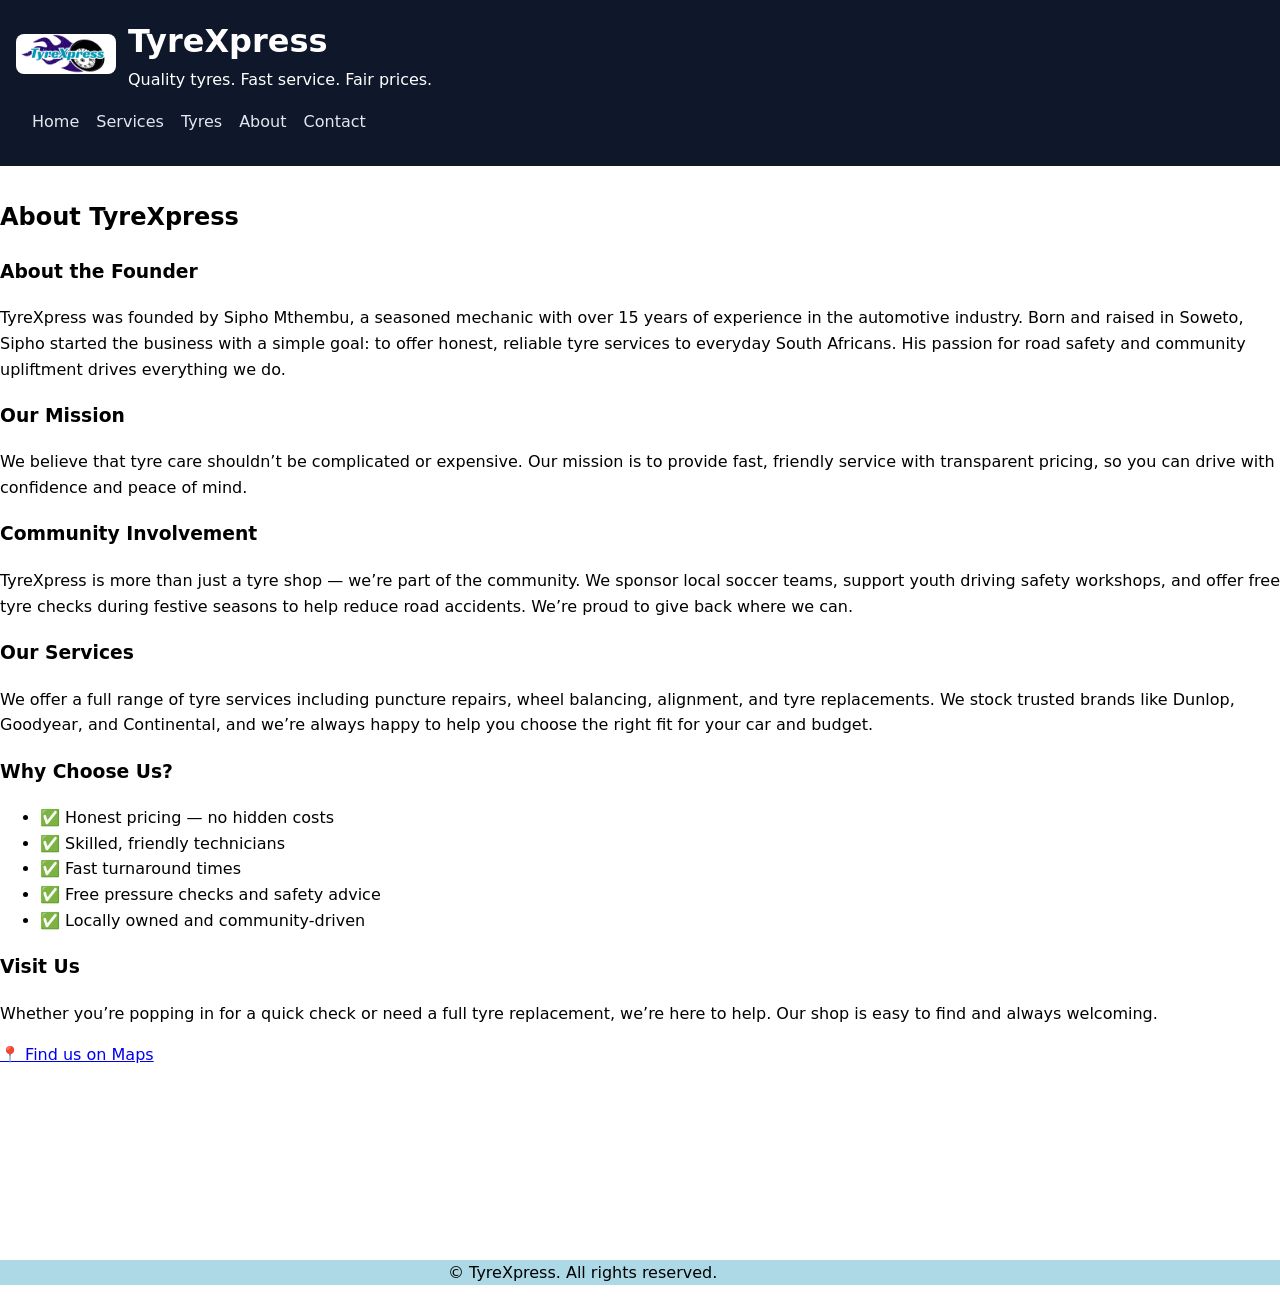
==== about.html @ 30d89226 "First Commit" ====
<!DOCTYPE html>
<html lang="en">
<head>
    <meta charset="UTF-8">
    <meta name="viewport" content="width=device-width, initial-scale=1.0">
    <title>Document</title>
    <style>
        body { 
            font-family: system-ui, -apple-system, Segoe UI, Roboto, Helvetica, Arial, sans-serif; 
            margin: 0; 
            line-height: 1.6; 
        }
    header, nav, main, footer { 
        padding: 16px; 
    }
    header { 
        background: #0f172a; 
        color: #fff; 
    }
    header .brand {
         display: flex; 
         align-items: center; 
         gap: 12px; 
        }
    header img { height: 40px; 
        width: 100px; 
        object-fit: cover; 
        border-radius: 8px; 
    }
    nav a {
         margin-right: 12px; 
         color: #e2e8f0; 
         text-decoration: none; 
        }
    nav a:hover { 
        text-decoration: underline;
         }
    </style>
</head>
<body>
    <header>
        <div class="container">
          <div class="brand">
            <!-- Replace with your logo image if you have one -->
            <img src="Images/TyreXpress.png" alt="TyreXpress logo" />
            <div>
              <h1 style="margin: 0;">TyreXpress</h1>
              <p style="margin: 0;" class="muted">Quality tyres. Fast service. Fair prices.</p>
            </div>
          </div>
          <nav aria-label="Primary Navigation">
            <a href="index.html">Home</a>
            <a href="service.html">Services</a>
            <a href="tyres.html">Tyres</a>
            <a href="about.html">About</a>
            <a href="contact.html">Contact</a>
          </nav>
        </div>
      </header>

      <!-- About section -->
    <section id="about" aria-labelledby="about-title" style="margin-top: 32px;">
        <h2 id="about-title">About TyreXpress</h2>
      
        <h3>About the Founder</h3>
        <p>TyreXpress was founded by Sipho Mthembu, a seasoned mechanic with over 15 years of experience in the automotive industry. Born and raised in Soweto, Sipho started the business with a simple goal: to offer honest, reliable tyre services to everyday South Africans. His passion for road safety and community upliftment drives everything we do.</p>
      
        <h3>Our Mission</h3>
        <p>We believe that tyre care shouldn’t be complicated or expensive. Our mission is to provide fast, friendly service with transparent pricing, so you can drive with confidence and peace of mind.</p>
      
        <h3>Community Involvement</h3>
        <p>TyreXpress is more than just a tyre shop — we’re part of the community. We sponsor local soccer teams, support youth driving safety workshops, and offer free tyre checks during festive seasons to help reduce road accidents. We’re proud to give back where we can.</p>
      
        <h3>Our Services</h3>
        <p>We offer a full range of tyre services including puncture repairs, wheel balancing, alignment, and tyre replacements. We stock trusted brands like Dunlop, Goodyear, and Continental, and we’re always happy to help you choose the right fit for your car and budget.</p>
      
        <h3>Why Choose Us?</h3>
        <ul>
          <li>✅ Honest pricing — no hidden costs</li>
          <li>✅ Skilled, friendly technicians</li>
          <li>✅ Fast turnaround times</li>
          <li>✅ Free pressure checks and safety advice</li>
          <li>✅ Locally owned and community-driven</li>
        </ul>
      
        <h3>Visit Us</h3>
        <p>Whether you’re popping in for a quick check or need a full tyre replacement, we’re here to help. Our shop is easy to find and always welcoming.</p>
        <p>
          <a href="https://maps.example.com/tyreXpress" target="_blank" rel="noopener">📍 Find us on Maps</a>
        </p>
      </section>

      <div style="background: lightblue;">
        <p style="margin-top: 15%; margin-left: 35%; width: 100%; ">&copy; <span id="year"></span> TyreXpress. All rights reserved.</p>
    
      </div>
</body>
</html>
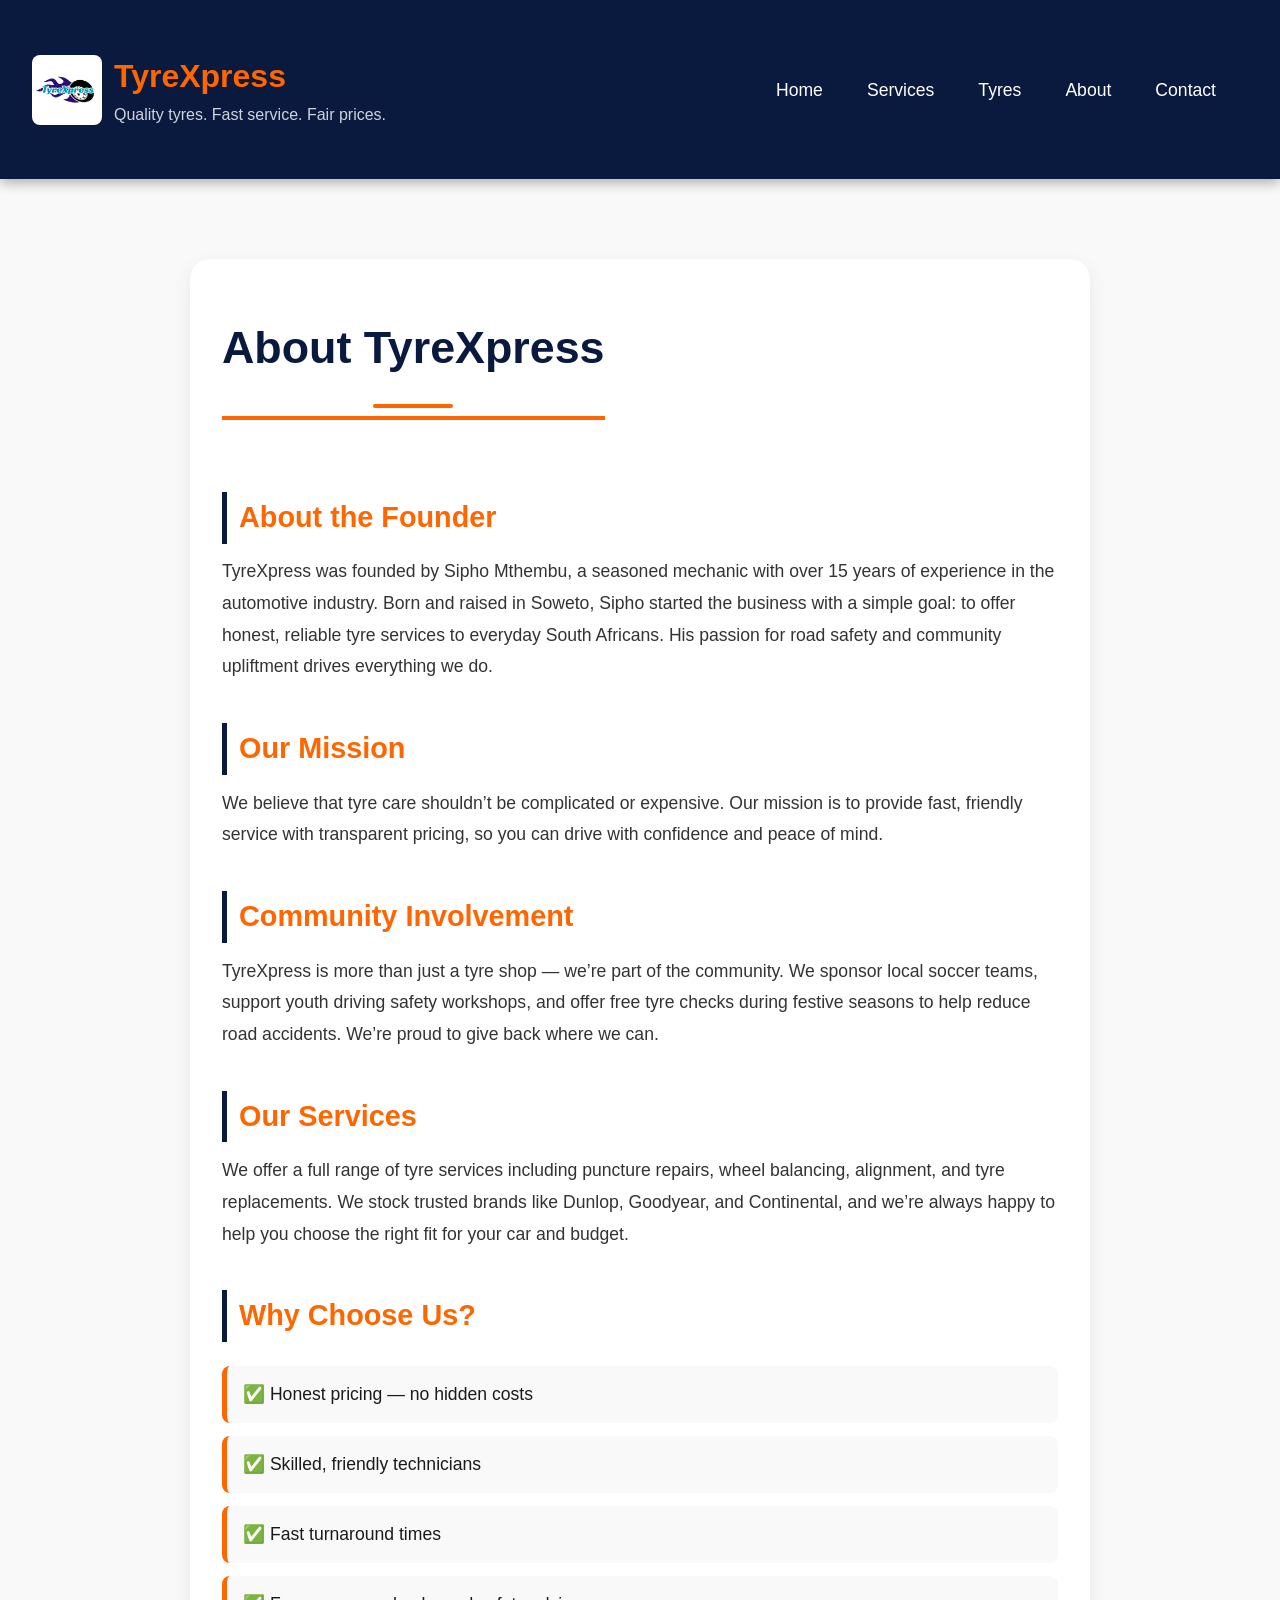
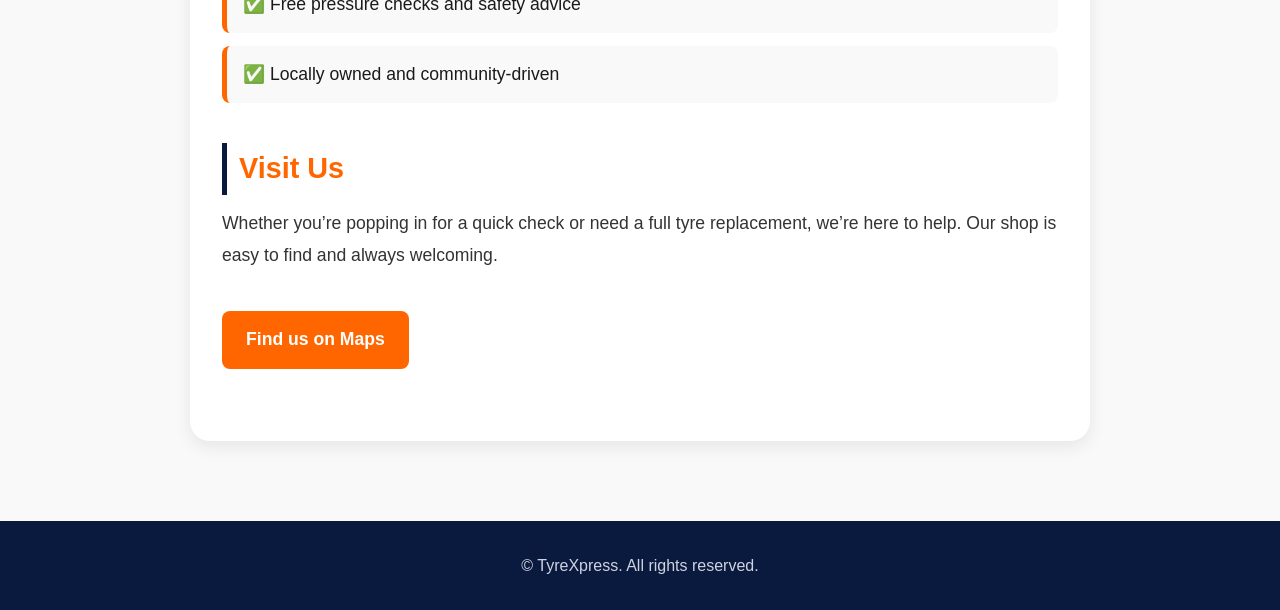
==== commit 43408493: "added changes" ====
--- a/about.html
+++ b/about.html
@@ -4,38 +4,8 @@
     <meta charset="UTF-8">
     <meta name="viewport" content="width=device-width, initial-scale=1.0">
     <title>Document</title>
-    <style>
-        body { 
-            font-family: system-ui, -apple-system, Segoe UI, Roboto, Helvetica, Arial, sans-serif; 
-            margin: 0; 
-            line-height: 1.6; 
-        }
-    header, nav, main, footer { 
-        padding: 16px; 
-    }
-    header { 
-        background: #0f172a; 
-        color: #fff; 
-    }
-    header .brand {
-         display: flex; 
-         align-items: center; 
-         gap: 12px; 
-        }
-    header img { height: 40px; 
-        width: 100px; 
-        object-fit: cover; 
-        border-radius: 8px; 
-    }
-    nav a {
-         margin-right: 12px; 
-         color: #e2e8f0; 
-         text-decoration: none; 
-        }
-    nav a:hover { 
-        text-decoration: underline;
-         }
-    </style>
+    <link rel="Stylesheet" href="style.css">
+    
 </head>
 <body>
     <header>
@@ -58,8 +28,7 @@
         </div>
       </header>
 
-      <!-- About section -->
-    <section id="about" aria-labelledby="about-title" style="margin-top: 32px;">
+      <section class="about" aria-labelledby="about-title">
         <h2 id="about-title">About TyreXpress</h2>
       
         <h3>About the Founder</h3>
@@ -85,14 +54,12 @@
       
         <h3>Visit Us</h3>
         <p>Whether you’re popping in for a quick check or need a full tyre replacement, we’re here to help. Our shop is easy to find and always welcoming.</p>
-        <p>
-          <a href="https://maps.example.com/tyreXpress" target="_blank" rel="noopener">📍 Find us on Maps</a>
-        </p>
+        <p><a href="https://maps.example.com/tyreXpress" target="_blank" rel="noopener">Find us on Maps</a></p>
       </section>
-
-      <div style="background: lightblue;">
-        <p style="margin-top: 15%; margin-left: 35%; width: 100%; ">&copy; <span id="year"></span> TyreXpress. All rights reserved.</p>
-    
-      </div>
+      
+      <footer>
+        <p>&copy; <span id="year"></span> TyreXpress. All rights reserved.</p>
+      </footer>
+      
 </body>
 </html>
--- a/style.css
+++ b/style.css
@@ -0,0 +1,808 @@
+body { 
+    font-family: system-ui, -apple-system, Segoe UI, Roboto, Helvetica, Arial, sans-serif; 
+    margin: 0; 
+    line-height: 1.6; 
+}
+header, nav, main, footer { 
+padding: 20px; 
+}
+header { 
+background: #0f172a; 
+color: #fff; 
+}
+header .brand {
+ display: flex; 
+ align-items: center; 
+ gap: 12px; 
+}
+header img { height: 200px; 
+width: 300px; 
+object-fit: cover; 
+border-radius: 8px; 
+}
+nav a {
+ margin-right: 12px; 
+ color: #e2e8f0; 
+ text-decoration: none; 
+}
+nav a:hover { 
+text-decoration: underline;
+ }
+
+ .container {
+    width: 90%;
+    max-width: 1200px;
+    margin: auto;
+    padding: 2rem 0;
+  }
+  
+ /*
+     Hero Section
+*/
+  .hero {
+    display: inline-block;
+    align-items: center;
+    justify-content: space-between;
+    gap: 3rem;
+    padding: 4rem 2rem;
+    width: 100%;
+    height: 650px;
+    background: linear-gradient(to right, #0d0d0d, #1a1a1a);
+    color: #fff;
+    border-radius: 24px;
+    overflow: hidden;
+    box-shadow: 0 8px 24px rgba(0,0,0,0.3);
+  }
+  
+  .hero div {
+    flex: 1.2;
+  }
+  
+  .hero h2 {
+    font-size: 25px;
+    margin-bottom: 2rem;
+    line-height: 1.2;
+    color: #ff4500;
+  }
+  
+  .hero p {
+    margin-bottom: 1.5rem;
+    font-size: 17px;
+    color: #ddd;
+  }
+  
+  .hero a {
+    display: inline-block;
+    background: #ff4500;
+    padding: 1rem 2.5rem;
+    border-radius: 40px;
+    color: #fff;
+    text-decoration: none;
+    font-weight: bold;
+    font-size: 1.1rem;
+    transition: background 0.3s, transform 0.3s;
+  }
+  
+  .hero a:hover {
+    background: #e63e00;
+    transform: translateY(-3px);
+  }
+  
+  /* ------------------------------
+     Hero Image
+  ------------------------------ */
+  .hero img {
+    flex: 1;
+    width: 450px;
+    border-radius: 20px;
+    box-shadow: 0 4px 15px rgba(0,0,0,0.4);
+    object-fit: cover;
+    transition: transform 0.4s ease;
+    margin-left: 50%;
+  }
+  
+  .hero img:hover {
+    transform: scale(1.03);
+  }
+
+
+
+
+
+
+  /* ------------------------------
+   Reset & Base Styles
+------------------------------ */
+* {
+    margin: 0;
+    padding: 0;
+    box-sizing: border-box;
+  }
+  
+  :root {
+    --primary: #0a1a3f;   /* Deep dark blue */
+    --accent: #ff6600;    /* Bright orange */
+    --light: #f9f9f9;
+    --text-dark: #1c1c1c;
+    --text-light: #eaeaea;
+  }
+  
+  body {
+    font-family: 'Segoe UI', Tahoma, sans-serif;
+    background: var(--light);
+    color: var(--text-dark);
+    line-height: 1.6;
+  }
+  
+  /* ------------------------------
+     Header
+  ------------------------------ */
+  header {
+    background: var(--primary);
+    color: #fff;
+    padding: 1.2rem 0;
+    box-shadow: 0 4px 10px rgba(0, 0, 0, 0.3);
+  }
+  
+  header .container {
+    width: 95%;
+    max-width: 1400px;
+    margin: 0 auto;
+    display: flex;
+    justify-content: space-between;
+    align-items: center;
+  }
+  
+  .brand {
+    display: flex;
+    align-items: center;
+    gap: 1rem;
+  }
+  
+  .brand img {
+    width: 70px;
+    height: auto;
+  }
+  
+  .brand h1 {
+    font-size: 2rem;
+    margin-bottom: 0.2rem;
+    color: var(--accent);
+  }
+  
+  .brand .muted {
+    font-size: 1rem;
+    color: #cfd3e0;
+  }
+  
+  /* Navigation */
+  nav {
+    display: flex;
+    gap: 2rem;
+  }
+  
+  nav a {
+    color: #fff;
+    text-decoration: none;
+    font-size: 1.1rem;
+    font-weight: 500;
+    position: relative;
+    transition: color 0.3s;
+  }
+  
+  nav a::after {
+    content: "";
+    position: absolute;
+    bottom: -4px;
+    left: 0;
+    width: 0;
+    height: 3px;
+    background: var(--accent);
+    transition: width 0.3s;
+    border-radius: 2px;
+  }
+  
+  nav a:hover {
+    color: var(--accent);
+  }
+  
+  nav a:hover::after {
+    width: 100%;
+  }
+  
+  /* ------------------------------
+     Services Section
+  ------------------------------ */
+  section {
+    padding: 4rem 2rem;
+    background: #fff;
+  }
+  
+  section h2 {
+    text-align: center;
+    font-size: 2.8rem;
+    color: var(--primary);
+    margin-bottom: 3rem;
+    position: relative;
+  }
+  
+  section h2::after {
+    content: "";
+    display: block;
+    width: 80px;
+    height: 4px;
+    background: var(--accent);
+    margin: 1rem auto 0;
+    border-radius: 2px;
+  }
+  
+  /* Services grid */
+  section div {
+    display: grid;
+    grid-template-columns: repeat(auto-fit, minmax(280px, 1fr));
+    gap: 2rem;
+    max-width: 1200px;
+    margin: 0 auto;
+  }
+  
+  figure {
+    text-align: center;
+    background: #f1f4f9;
+    padding: 2rem;
+    border-radius: 12px;
+    box-shadow: 0 4px 10px rgba(0, 0, 0, 0.08);
+    transition: transform 0.3s, background 0.3s, color 0.3s;
+    border: 2px solid transparent;
+  }
+  
+  figure:hover {
+    transform: translateY(-5px);
+    background: var(--primary);
+    color: var(--text-light);
+    border: 2px solid var(--accent);
+  }
+  
+  figure img {
+    width: 100%;
+    max-width: 300px;
+    border-radius: 12px;
+    margin-bottom: 1rem;
+    transition: transform 0.3s;
+  }
+  
+  figure:hover img {
+    transform: scale(1.05);
+  }
+  
+  figcaption {
+    font-size: 1.1rem;
+    margin-top: 0.5rem;
+    line-height: 1.5;
+  }
+  
+  figcaption strong {
+    display: block;
+    font-size: 1.3rem;
+    margin-bottom: 0.5rem;
+    color: var(--accent);
+  }
+  
+  figure:hover figcaption strong {
+    color: var(--accent);
+  }
+  /* ------------------------------
+   About Page Styles
+------------------------------ */
+.about {
+    max-width: 900px;
+    margin: 5rem auto;
+    padding: 3rem 2rem;
+    background: #ffffff;
+    border-radius: 20px;
+    box-shadow: 0 6px 18px rgba(0, 0, 0, 0.08);
+    line-height: 1.8;
+  }
+  
+  .about h2 {
+    text-align: center;
+    font-size: 2.8rem;
+    color: var(--primary);
+    margin-bottom: 2rem;
+    border-bottom: 4px solid var(--accent);
+    display: inline-block;
+    padding-bottom: 0.5rem;
+  }
+  
+  .about h3 {
+    font-size: 1.8rem;
+    margin-top: 2.5rem;
+    margin-bottom: 0.8rem;
+    color: var(--accent);
+    border-left: 5px solid var(--primary);
+    padding-left: 12px;
+  }
+  
+  .about p {
+    font-size: 1.1rem;
+    color: #333;
+    margin-bottom: 1.5rem;
+  }
+  
+  .about ul {
+    list-style: none;
+    padding-left: 0;
+    margin: 1.5rem 0;
+  }
+  
+  .about ul li {
+    background: var(--light);
+    padding: 0.8rem 1rem;
+    border-left: 5px solid var(--accent);
+    margin-bottom: 0.8rem;
+    font-size: 1.1rem;
+    border-radius: 8px;
+    transition: background 0.3s;
+  }
+  
+  .about ul li:hover {
+    background: rgba(255, 102, 0, 0.1);
+  }
+  
+  .about a {
+    display: inline-block;
+    background: var(--accent);
+    color: #fff;
+    padding: 0.8rem 1.5rem;
+    border-radius: 8px;
+    text-decoration: none;
+    font-weight: bold;
+    margin-top: 1rem;
+    transition: background 0.3s, transform 0.3s;
+  }
+  
+  .about a:hover {
+    background: #e65c00;
+    transform: translateY(-2px);
+  }
+  
+  
+  /* ------------------------------
+     Footer
+  ------------------------------ */
+  footer {
+    background: var(--primary);
+    color: #cfd3e0;
+    text-align: center;
+    padding: 2rem 0;
+    margin-top: 4rem;
+    font-size: 1rem;
+    width: 100%;
+  }
+  
+  footer span {
+    color: var(--accent);
+    font-weight: bold;
+  }
+
+  /* ------------------------------
+   Contact Form Section
+------------------------------ */
+.contact-form-section {
+    display: grid;
+    grid-template-columns: 2fr 1fr;
+    gap: 3rem;
+    max-width: 1200px;
+    margin: 5rem auto;
+    padding: 2rem;
+  }
+  
+  .contact-form {
+    background: #ffffff;
+    padding: 3rem 2.5rem;
+    border-radius: 16px;
+    box-shadow: 0 8px 20px rgba(0, 0, 0, 0.08);
+    border-top: 8px solid var(--accent);
+  }
+  
+  .contact-form h1 {
+    text-align: center;
+    font-size: 2.5rem;
+    color: var(--primary);
+    margin-bottom: 2rem;
+  }
+  
+  .form-group {
+    margin-bottom: 1.5rem;
+    display: flex;
+    flex-direction: column;
+  }
+  
+  .form-group label,
+  .form-group p {
+    font-weight: 600;
+    color: var(--primary);
+    margin-bottom: 0.5rem;
+  }
+  
+  .form-group input,
+  .form-group select,
+  .form-group textarea {
+    padding: 0.8rem 1rem;
+    font-size: 1.1rem;
+    border: 2px solid #ddd;
+    border-radius: 8px;
+    transition: border-color 0.3s, box-shadow 0.3s;
+  }
+  
+  .form-group input:focus,
+  .form-group select:focus,
+  .form-group textarea:focus {
+    border-color: var(--accent);
+    box-shadow: 0 0 6px rgba(255, 102, 0, 0.4);
+    outline: none;
+  }
+  
+  .form-group textarea {
+    min-height: 150px;
+    resize: vertical;
+  }
+  
+  /* Checkbox styling */
+  .form-group input[type="checkbox"] {
+    margin-right: 0.5rem;
+    transform: scale(1.2);
+  }
+  
+  .form-group label input[type="checkbox"] {
+    margin-bottom: 0.5rem;
+  }
+  
+  .submit-btn {
+    background: var(--accent);
+    color: #fff;
+    font-size: 1.2rem;
+    font-weight: bold;
+    padding: 0.8rem 2rem;
+    border: none;
+    border-radius: 8px;
+    cursor: pointer;
+    transition: background 0.3s, transform 0.2s;
+  }
+  
+  .submit-btn:hover {
+    background: #e65c00;
+    transform: translateY(-2px);
+  }
+  
+  /* ------------------------------
+     Contact Info Sidebar
+  ------------------------------ */
+  .contact-info {
+    background: var(--primary);
+    color: #fff;
+    padding: 2.5rem 2rem;
+    border-radius: 16px;
+    box-shadow: 0 8px 20px rgba(0, 0, 0, 0.15);
+  }
+  
+  .contact-info h2 {
+    font-size: 2rem;
+    color: var(--accent);
+    margin-bottom: 1rem;
+  }
+  
+  .contact-info p {
+    margin-bottom: 1.2rem;
+    line-height: 1.6;
+  }
+  
+  .contact-info a {
+    color: var(--accent);
+    text-decoration: none;
+    font-weight: bold;
+  }
+  
+  .contact-info a:hover {
+    text-decoration: underline;
+  }
+  
+  /* ------------------------------
+     Responsive Design
+  ------------------------------ */
+  @media (max-width: 900px) {
+    .contact-form-section {
+      grid-template-columns: 1fr;
+    }
+  
+    .contact-info {
+      margin-top: 3rem;
+    }
+  }
+  
+  
+  /* ------------------------------
+     Responsive Design
+  ------------------------------ */
+  @media (max-width: 900px) {
+    header .container {
+      flex-direction: column;
+      text-align: center;
+      gap: 1rem;
+    }
+  
+    nav {
+      flex-direction: column;
+      gap: 1rem;
+    }
+  
+    .brand h1 {
+      font-size: 1.8rem;
+    }
+  
+    section h2 {
+      font-size: 2.2rem;
+    }
+  }
+  
+  @media (max-width: 600px) {
+    figure {
+      padding: 1.5rem;
+    }
+  
+    figcaption strong {
+      font-size: 1.2rem;
+    }
+  
+    figcaption {
+      font-size: 1rem;
+    }
+  }
+
+  
+
+
+  /* ------------------------------
+   Reset & Base Styles
+------------------------------ */
+* {
+    margin: 0;
+    padding: 0;
+    box-sizing: border-box;
+  }
+  
+  :root {
+    --primary: #0a1a3f;   /* Dark Blue */
+    --accent: #ff6600;    /* Orange */
+    --light: #f9f9f9;
+    --text-dark: #1a1a1a;
+    --text-light: #f2f2f2;
+  }
+  
+  body {
+    font-family: 'Segoe UI', Tahoma, sans-serif;
+    background: var(--light);
+    color: var(--text-dark);
+    line-height: 1.6;
+  }
+  
+  /* ------------------------------
+     Header
+  ------------------------------ */
+  header {
+    background: var(--primary);
+    color: #fff;
+    padding: 1.2rem 0;
+    box-shadow: 0 4px 12px rgba(0, 0, 0, 0.3);
+  }
+  
+  header .container {
+    width: 95%;
+    max-width: 1400px;
+    margin: auto;
+    display: flex;
+    justify-content: space-between;
+    align-items: center;
+  }
+  
+  .brand {
+    display: flex;
+    align-items: center;
+    gap: 1rem;
+  }
+  
+  .brand img {
+    width: 70px;
+    height: auto;
+  }
+  
+  .brand h1 {
+    font-size: 2rem;
+    margin-bottom: 0.2rem;
+    color: var(--accent);
+  }
+  
+  .brand .muted {
+    font-size: 1rem;
+    color: #cfd3e0;
+  }
+  
+  /* Navigation */
+  nav {
+    display: flex;
+    gap: 2rem;
+  }
+  
+  nav a {
+    color: #fff;
+    text-decoration: none;
+    font-size: 1.1rem;
+    font-weight: 500;
+    position: relative;
+    transition: color 0.3s;
+  }
+  
+  nav a::after {
+    content: "";
+    position: absolute;
+    bottom: -4px;
+    left: 0;
+    width: 0;
+    height: 3px;
+    background: var(--accent);
+    transition: width 0.3s;
+    border-radius: 2px;
+  }
+  
+  nav a:hover {
+    color: var(--accent);
+  }
+  
+  nav a:hover::after {
+    width: 100%;
+  }
+  
+  /* ------------------------------
+     Tyre Products Section
+  ------------------------------ */
+  #products {
+    padding: 4rem 2rem;
+    max-width: 1400px;
+    margin: 0 auto;
+    text-align: center;
+  }
+  
+  #products h2 {
+    font-size: 2.8rem;
+    color: var(--primary);
+    margin-bottom: 1rem;
+  }
+  
+  #products p {
+    font-size: 1.2rem;
+    color: #333;
+    margin-bottom: 3rem;
+  }
+  
+  #products p a {
+    color: var(--accent);
+    font-weight: bold;
+    text-decoration: none;
+    transition: color 0.3s;
+  }
+  
+  #products p a:hover {
+    text-decoration: underline;
+  }
+  
+  /* ------------------------------
+     Tyre Grid
+  ------------------------------ */
+  .grid {
+    display: grid;
+    grid-template-columns: repeat(auto-fit, minmax(280px, 1fr));
+    gap: 2rem;
+    justify-content: center;
+  }
+  
+  .card {
+    background: #ffffff;
+    padding: 1.5rem;
+    border-radius: 12px;
+    text-align: center;
+    box-shadow: 0 4px 10px rgba(0, 0, 0, 0.08);
+    transition: transform 0.3s, box-shadow 0.3s, background 0.3s;
+    border: 2px solid transparent;
+  }
+  
+  .card:hover {
+    transform: translateY(-5px);
+    background: var(--primary);
+    color: var(--text-light);
+    border: 2px solid var(--accent);
+    box-shadow: 0 6px 20px rgba(0, 0, 0, 0.2);
+  }
+  
+  .card img {
+    width: 100%;
+    max-width: 300px;
+    height: auto;
+    border-radius: 12px;
+    margin-bottom: 1rem;
+    transition: transform 0.3s;
+  }
+  
+  .card:hover img {
+    transform: scale(1.05);
+  }
+  
+  .card figcaption {
+    font-size: 1.1rem;
+    line-height: 1.5;
+  }
+  
+  .card figcaption strong {
+    display: block;
+    font-size: 1.3rem;
+    margin-bottom: 0.5rem;
+    color: var(--accent);
+  }
+  
+  .card:hover figcaption strong {
+    color: var(--accent);
+  }
+  
+  /* ------------------------------
+     Footer
+  ------------------------------ */
+  footer {
+    background: var(--primary);
+    color: #cfd3e0;
+    text-align: center;
+    padding: 2rem 0;
+    margin-top: 4rem;
+    font-size: 1rem;
+  }
+  
+  footer span {
+    color: var(--accent);
+    font-weight: bold;
+  }
+  
+  /* ------------------------------
+     Responsive Design
+  ------------------------------ */
+  @media (max-width: 900px) {
+    header .container {
+      flex-direction: column;
+      text-align: center;
+      gap: 1rem;
+    }
+  
+    nav {
+      flex-direction: column;
+      gap: 1rem;
+    }
+  
+    .brand h1 {
+      font-size: 1.8rem;
+    }
+  
+    #products h2 {
+      font-size: 2.2rem;
+    }
+  }
+  
+  @media (max-width: 600px) {
+    .card {
+      padding: 1rem;
+    }
+  
+    .card figcaption strong {
+      font-size: 1.2rem;
+    }
+  
+    .card figcaption {
+      font-size: 1rem;
+    }
+  }
+  
